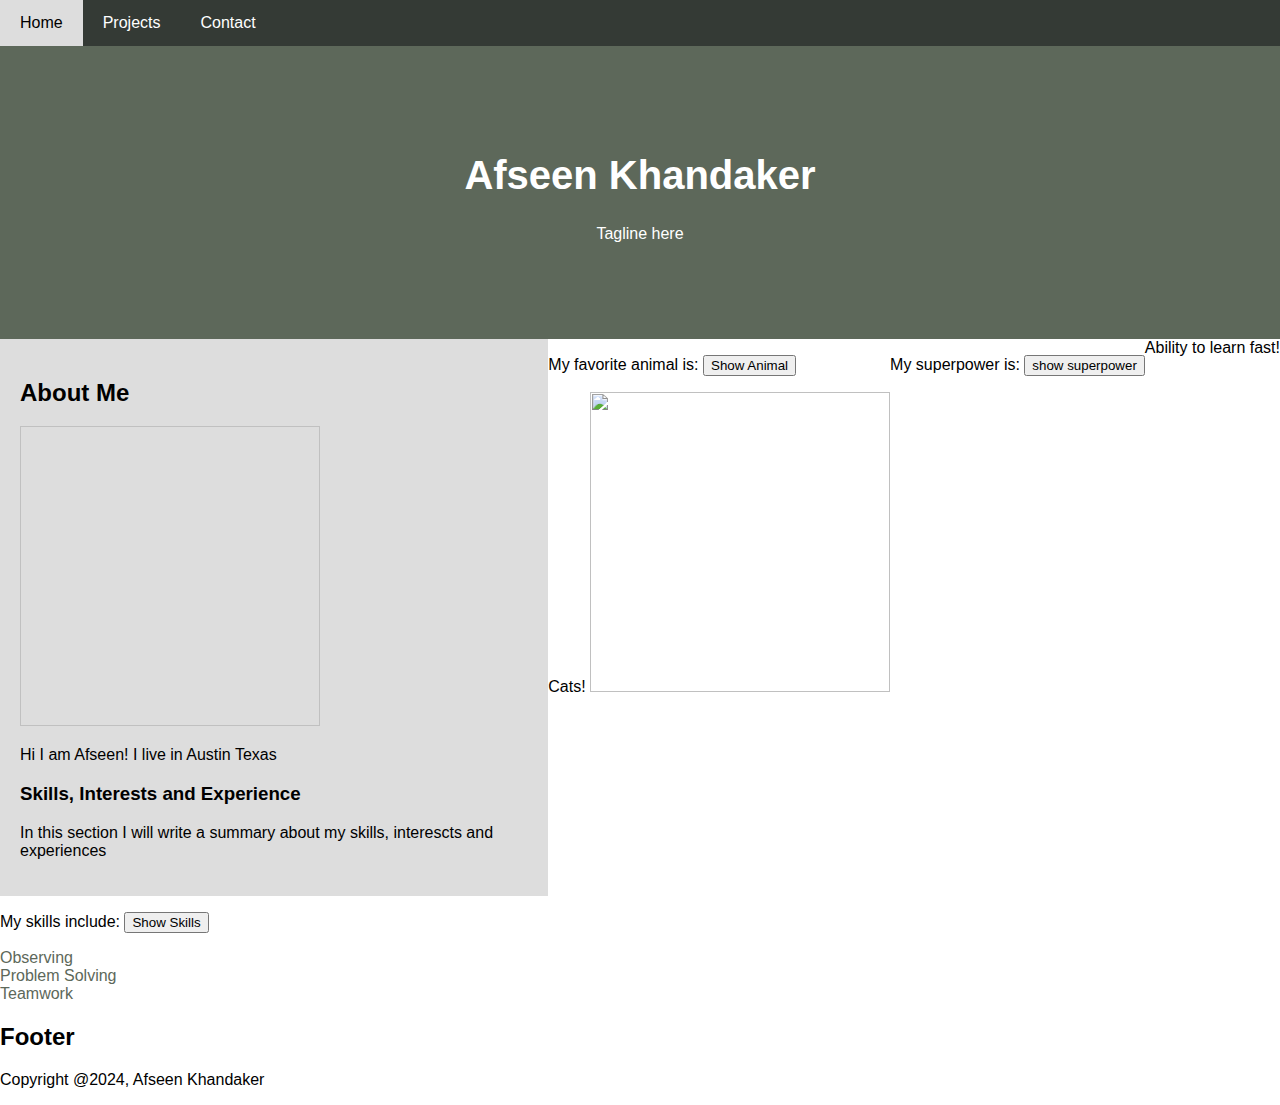
==== index.html @ 6e75b784 "first commit" ====
<!DOCTYPE html>
<html lang="en">
<head>
    <meta charset="UTF-8">
    <meta name="viewport" content="width=device-width, initial-scale=1.0">
    <link rel="stylesheet" href="style.css">
    <title>Document</title>
</head>
<body>
    <div class="navbar">
        <a href="#">Home</a>
        <a href ="#">Projects</a>
        <a href="#">Contact</a>
    </div>
    <div class="header">
        <h1>Afseen Khandaker</h1>
        <p>Tagline here</p>
    </div>
    <div class="row">
        <div class="side">
            <h2>About Me</h2>
            <img></img>
            <P>Hi I am Afseen! I live in Austin Texas</P>
            <h3>Skills, Interests and Experience</h3>
            <p>In this section I will write a summary about my skills, interescts and experiences</p>


        </div>

        <div>
        <p>My favorite animal is: <button id="show-animal">Show Animal</button></p>
        <div id="animal-div" class="hidden">Cats!
            <img src="./img/animal.jpg" width="500"/>
        </div>
        </div>

        <div></div>
        <p> My superpower is: <button id ="show-power" >show superpower</button></p>
        <div id="power-div" class="hidden" style="color: #927daa,"> Ability to learn fast!

        </div>
        </div>
        <div>
            <p> My skills include: <button id="show-skills">Show Skills</button></buttion</p>
            <div id="skills-div" class="hidden" style="color: #5d685a;" >
                <Li>Observing</Li>
                <Li>Problem Solving</Li>
                <Li>Teamwork</Li>
            </div>
        </div>
    </div>

 
    <div class="footer">
        <h2>Footer</h2>
        <p>
            Copyright @2024, Afseen Khandaker
        </p>
    </div>
</div>
        <script type="module" src="./script.js"></script>
</body>
</html>
---- style.css ----
*{
    box-sizing: border-box;
}

body{
    font-family: Arial, Arial, Helvetica, sans-serif, sans-serif;
    margin:0;
}

.navbar{
    overflow: hidden;
    background-color: #343a35;
}

.navbar a {
    float: left;
    display: block;
    color: white;
    text-align: center;
    padding: 14px 20px;
    text-decoration: none;
}

.navbar a:hover{
    background-color: #dddddd;
    color: black;
}
.header{
    padding: 80px;
    text-align: center;
    background: #5d685a;
    color: white;
}

.header h1{
    font-size: 40px;
}

.row{
    display: -ms-flexbox;
    display: flex;
    -ms-flex-wrap: wrap;
    flex-wrap: wrap;
}

.side{
    -ms-flex: 30%; 
    flex: 30%;
    background-color:#dddddd;
    padding: 20px;
}

img{
    width:300px;
    height:300px;
}
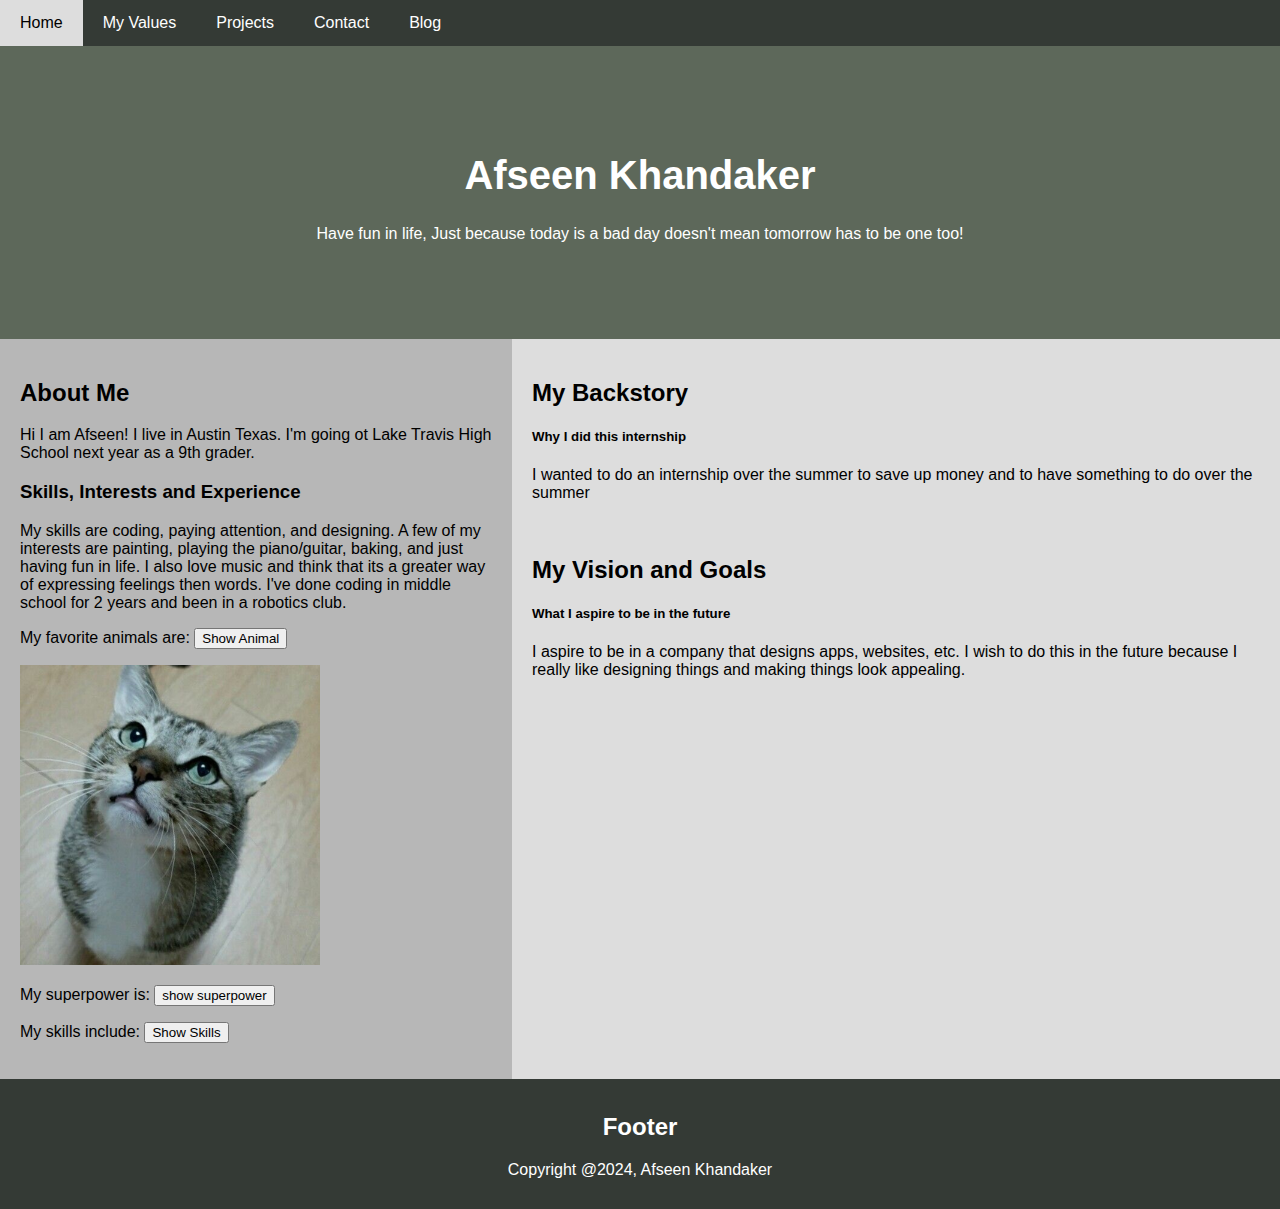
==== commit e088dae8: "working on values" ====
--- a/index.html
+++ b/index.html
@@ -9,55 +9,74 @@
 <body>
     <div class="navbar">
         <a href="#">Home</a>
-        <a href ="#">Projects</a>
-        <a href="#">Contact</a>
+        <a href="./value.html">My Values</a>
+        <a href="./project.html">Projects</a>
+        <a href="./contact.html">Contact</a>
+        <a href="#" class="right">Blog</a>
     </div>
+
     <div class="header">
         <h1>Afseen Khandaker</h1>
-        <p>Tagline here</p>
+        <p>Have fun in life, Just because today is a bad day doesn't mean tomorrow has to be one too!
+        </p>
     </div>
+
     <div class="row">
         <div class="side">
             <h2>About Me</h2>
-            <img></img>
-            <P>Hi I am Afseen! I live in Austin Texas</P>
-            <h3>Skills, Interests and Experience</h3>
-            <p>In this section I will write a summary about my skills, interescts and experiences</p>
+              <p>Hi I am Afseen! I live in Austin Texas. I'm going ot Lake Travis High School next year as a 9th grader. 
+              </p>
+
+                <h3>Skills, Interests and Experience</h3>
+                <p>My skills are coding, paying attention, and designing. A few of my interests are painting, playing the piano/guitar, baking, and just having fun in life. I also love music and think that its a greater way of expressing feelings then words. I've done coding in middle school for 2 years and been in a robotics club. </p>
+
+             <div>
+                 <p>My favorite animals are: <button id="show-animal">Show Animal</button></p>
+                    <div id="animal-div" class="hidden"> Cats!</div>
+                 <img src="./images/animal.png" width= "300" ; />
+             
+            </div>
+
+            <div>
+                <p> My superpower is: <button id ="show-power" >show superpower</button></p>
+                     <div id="power-div" class="hidden" > 
+                        Ability to learn fast!</div>
+            </div>
+            <div>
+                 <p> My skills include: <button id="show-skills">Show Skills</button></p>
+                         <div id="skills-div" class="hidden" style="color: #5d685a;" >
+                            <Li>Observing</Li>
+                            <Li>Problem Solving</Li>
+                            <Li>Teamwork</Li>
+                        </div>
+            </div>
+            
+        </div>
+        
+        
+        <div class="main">
+            <h2>My Backstory</h2>
+            <h5>Why I did this internship</h5>
+            <p> I wanted to do an internship over the summer to save up money and to have something to do over the summer
+            </p>
+            <br>
+            <h2>My Vision and Goals</h2>
+            <h5>What I aspire to be in the future</h5>
+            <p>I aspire to be in a company that designs apps, websites, etc. I wish to do this in the future because I really like designing things and making things look appealing. </p>
+        </div>
 
 
+         </div>
+
+ 
+        <div class="footer">
+             <h2>Footer</h2>
+             <p>
+            Copyright @2024, Afseen Khandaker
+
+            </p>
         </div>
 
-        <div>
-        <p>My favorite animal is: <button id="show-animal">Show Animal</button></p>
-        <div id="animal-div" class="hidden">Cats!
-            <img src="./img/animal.jpg" width="500"/>
-        </div>
-        </div>
-
-        <div></div>
-        <p> My superpower is: <button id ="show-power" >show superpower</button></p>
-        <div id="power-div" class="hidden" style="color: #927daa,"> Ability to learn fast!
-
-        </div>
-        </div>
-        <div>
-            <p> My skills include: <button id="show-skills">Show Skills</button></buttion</p>
-            <div id="skills-div" class="hidden" style="color: #5d685a;" >
-                <Li>Observing</Li>
-                <Li>Problem Solving</Li>
-                <Li>Teamwork</Li>
-            </div>
-        </div>
-    </div>
-
- 
-    <div class="footer">
-        <h2>Footer</h2>
-        <p>
-            Copyright @2024, Afseen Khandaker
-        </p>
-    </div>
-</div>
         <script type="module" src="./script.js"></script>
 </body>
 </html>
--- a/style.css
+++ b/style.css
@@ -44,13 +44,42 @@
 }
 
 .side{
-    -ms-flex: 30%; 
-    flex: 30%;
+    -ms-flex: 40%; 
+    flex: 40%;
+    background-color:#b7b7b7;
+    padding: 20px;
+}
+
+.main{
+    -ms-flex: 60%; 
+    flex: 60%;
     background-color:#dddddd;
     padding: 20px;
 }
 
-img{
-    width:300px;
+.hidden {
+    display: none;
+}
+
+.footer{
+    background: #343a35;
+    padding: 14px 20px;
+    color: white;
+    text-align: center;
+}
+
+.img{
+    width: 300px;
     height:300px;
-}+}
+
+@media screen and (max-width: 700px) {
+    .row {
+        flex-direction: column;
+    }
+    img{
+        max-width: 100%;
+        max-height: 100%
+    }
+}
+
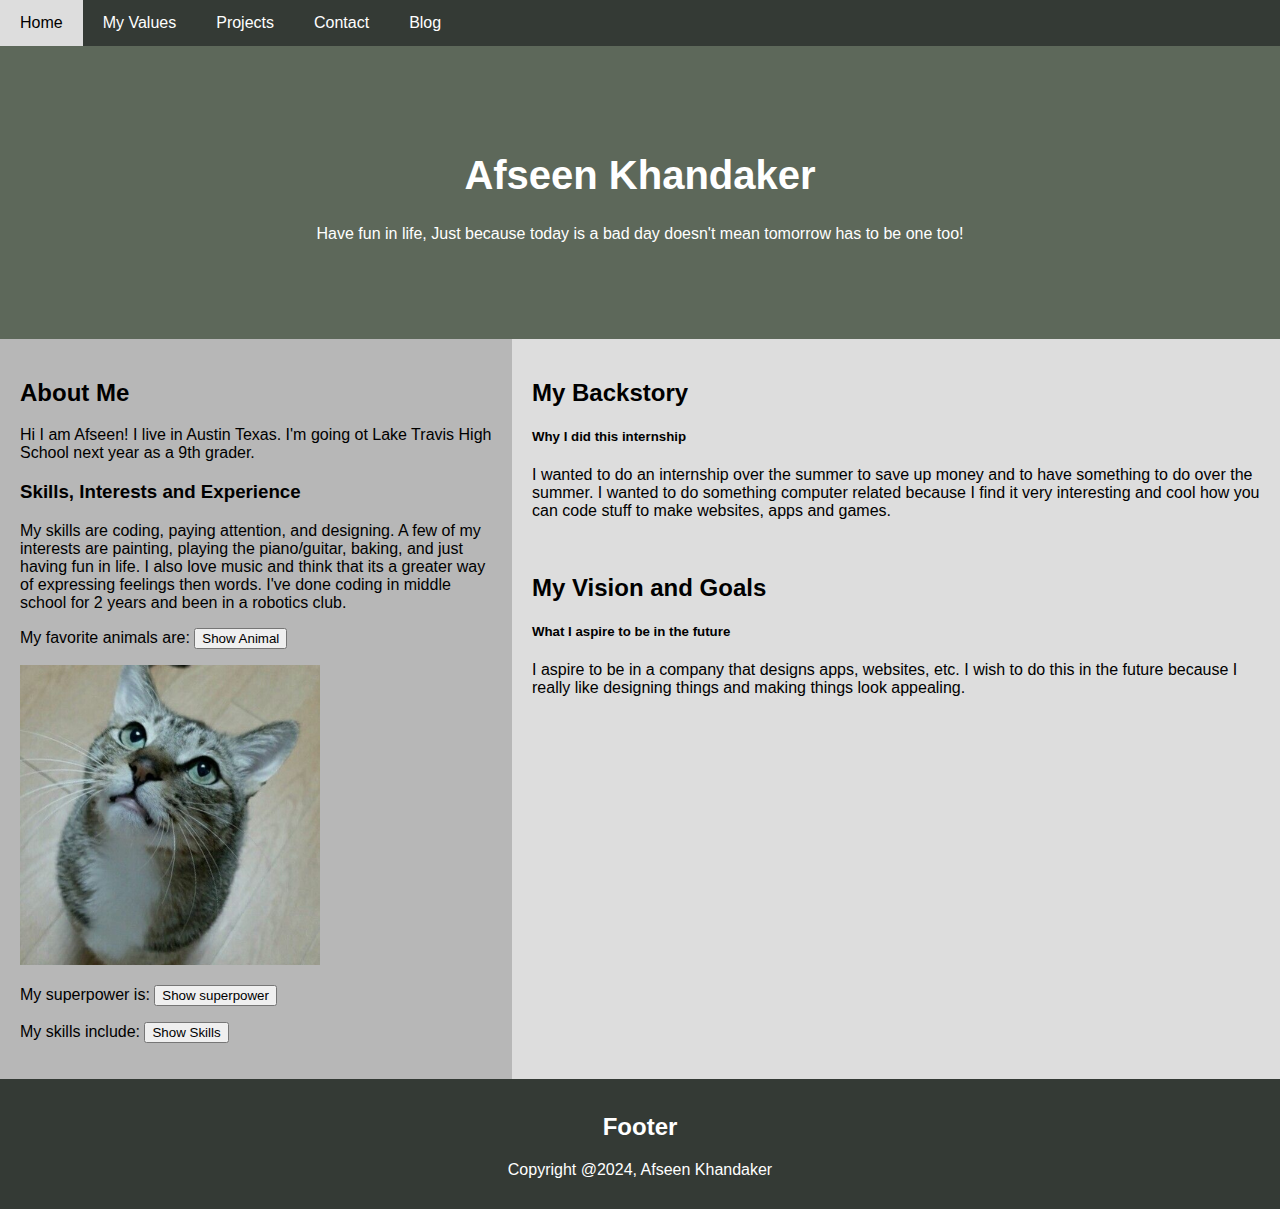
==== commit e2b4f42a: "images done" ====
--- a/index.html
+++ b/index.html
@@ -33,12 +33,12 @@
              <div>
                  <p>My favorite animals are: <button id="show-animal">Show Animal</button></p>
                     <div id="animal-div" class="hidden"> Cats!</div>
-                 <img src="./images/animal.png" width= "300" ; />
+                 <img src="./img/animal.png" width= "300" ; />
              
             </div>
 
             <div>
-                <p> My superpower is: <button id ="show-power" >show superpower</button></p>
+                <p> My superpower is: <button id ="show-power" >Show superpower</button></p>
                      <div id="power-div" class="hidden" > 
                         Ability to learn fast!</div>
             </div>
@@ -57,7 +57,7 @@
         <div class="main">
             <h2>My Backstory</h2>
             <h5>Why I did this internship</h5>
-            <p> I wanted to do an internship over the summer to save up money and to have something to do over the summer
+            <p> I wanted to do an internship over the summer to save up money and to have something to do over the summer. I wanted to do something computer related because I find it very interesting and cool how you can code stuff to make websites, apps and games.
             </p>
             <br>
             <h2>My Vision and Goals</h2>
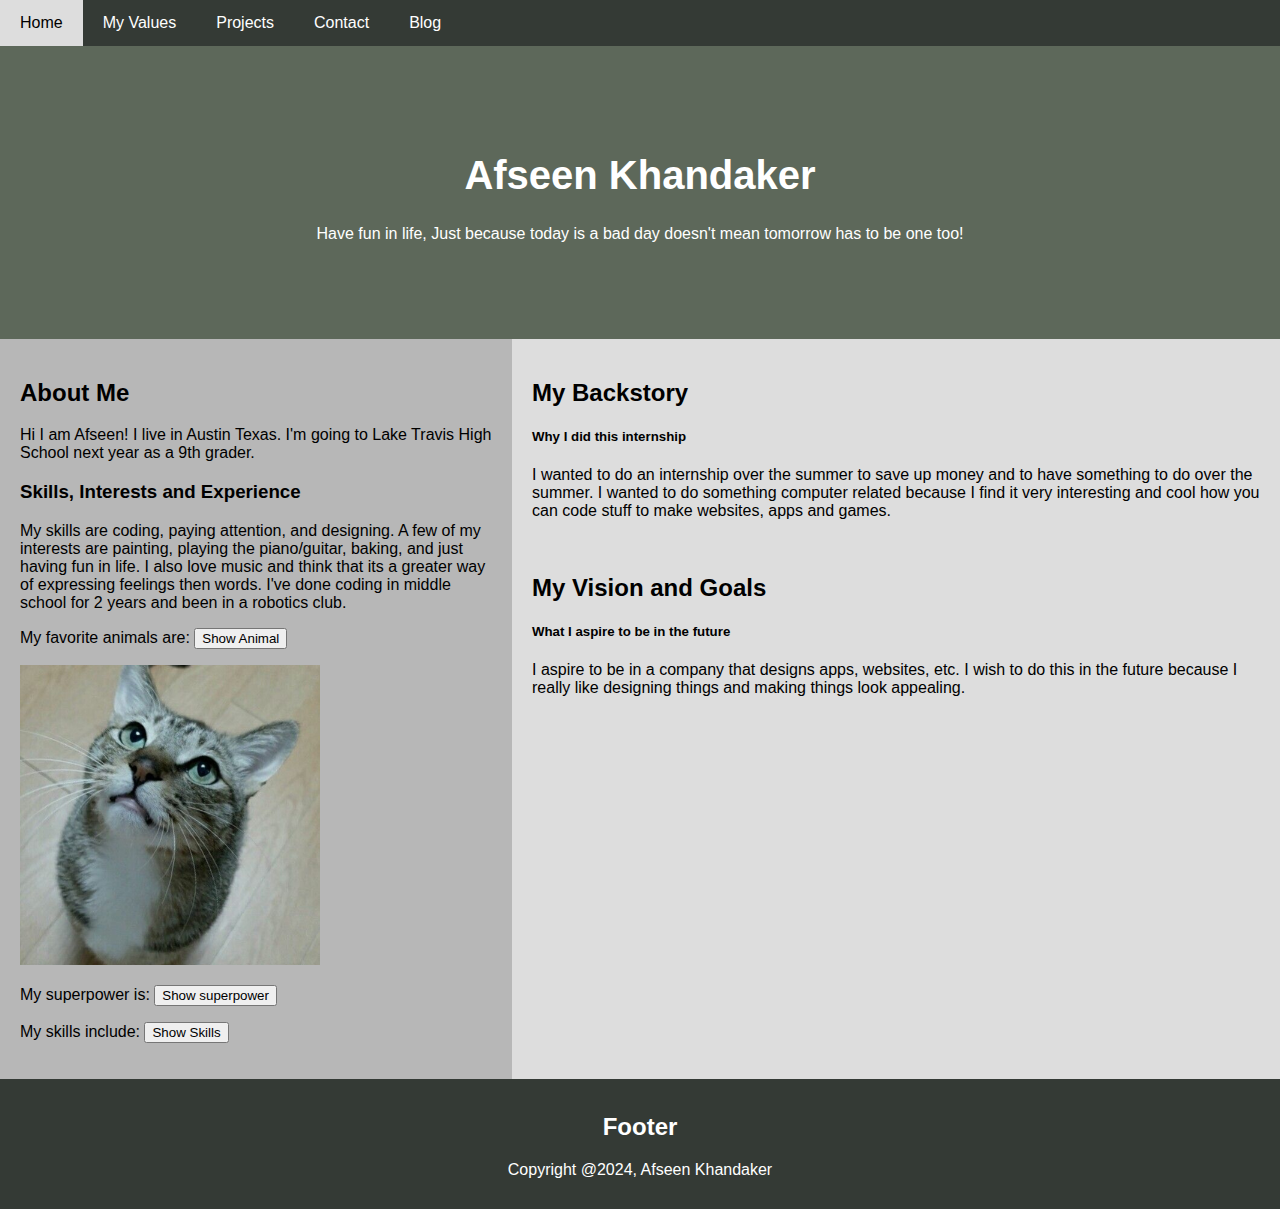
==== commit 13fcd60c: "values page done" ====
--- a/index.html
+++ b/index.html
@@ -24,7 +24,7 @@
     <div class="row">
         <div class="side">
             <h2>About Me</h2>
-              <p>Hi I am Afseen! I live in Austin Texas. I'm going ot Lake Travis High School next year as a 9th grader. 
+              <p>Hi I am Afseen! I live in Austin Texas. I'm going to Lake Travis High School next year as a 9th grader. 
               </p>
 
                 <h3>Skills, Interests and Experience</h3>
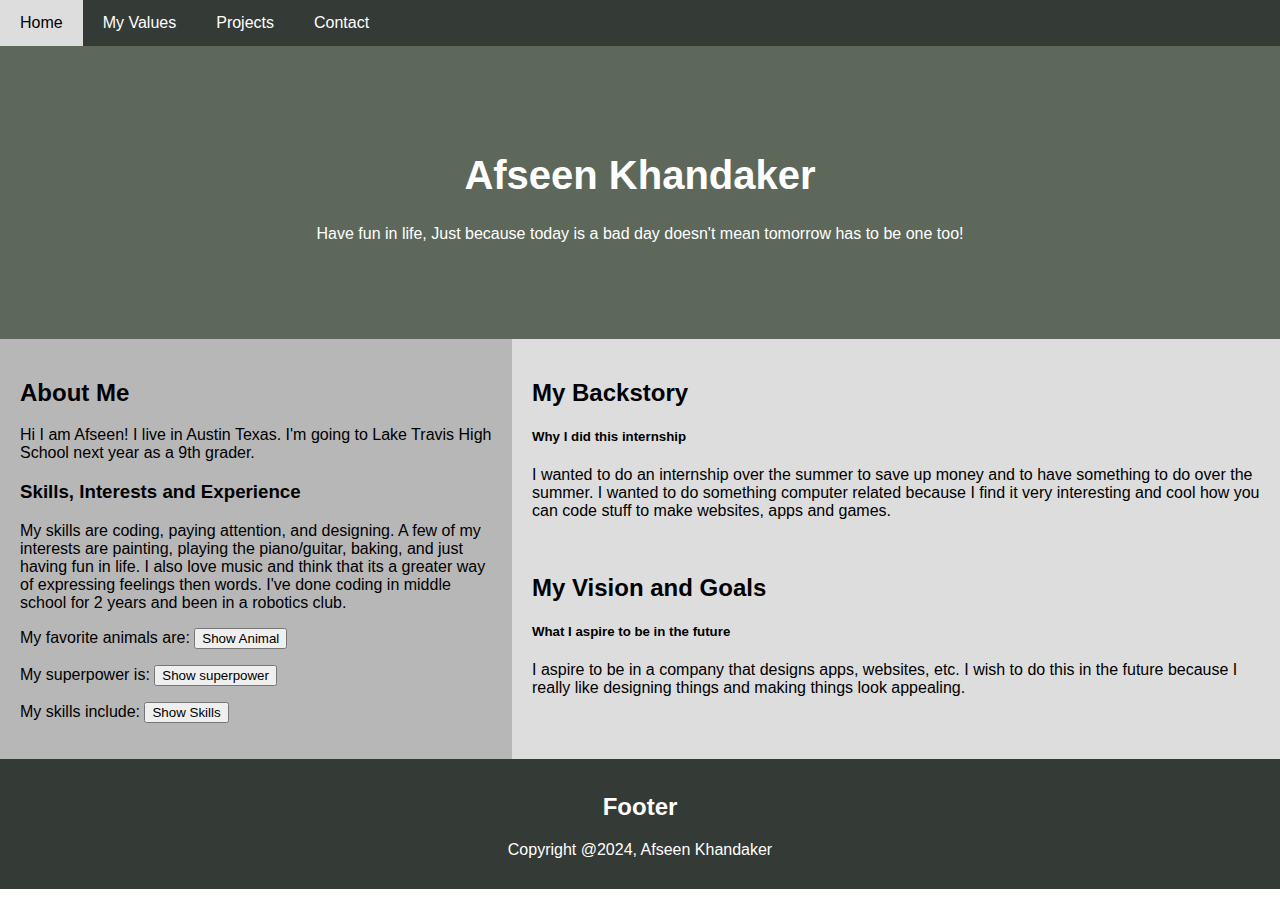
==== commit 93787301: "push to github" ====
--- a/index.html
+++ b/index.html
@@ -12,7 +12,6 @@
         <a href="./value.html">My Values</a>
         <a href="./project.html">Projects</a>
         <a href="./contact.html">Contact</a>
-        <a href="#" class="right">Blog</a>
     </div>
 
     <div class="header">
@@ -32,8 +31,8 @@
 
              <div>
                  <p>My favorite animals are: <button id="show-animal">Show Animal</button></p>
-                    <div id="animal-div" class="hidden"> Cats!</div>
-                 <img src="./img/animal.png" width= "300" ; />
+                    <div id="animal-div" class="hidden"> <img src="./img/animal.png" width= "300" ; />  Cats! </div>
+                 
              
             </div>
 
